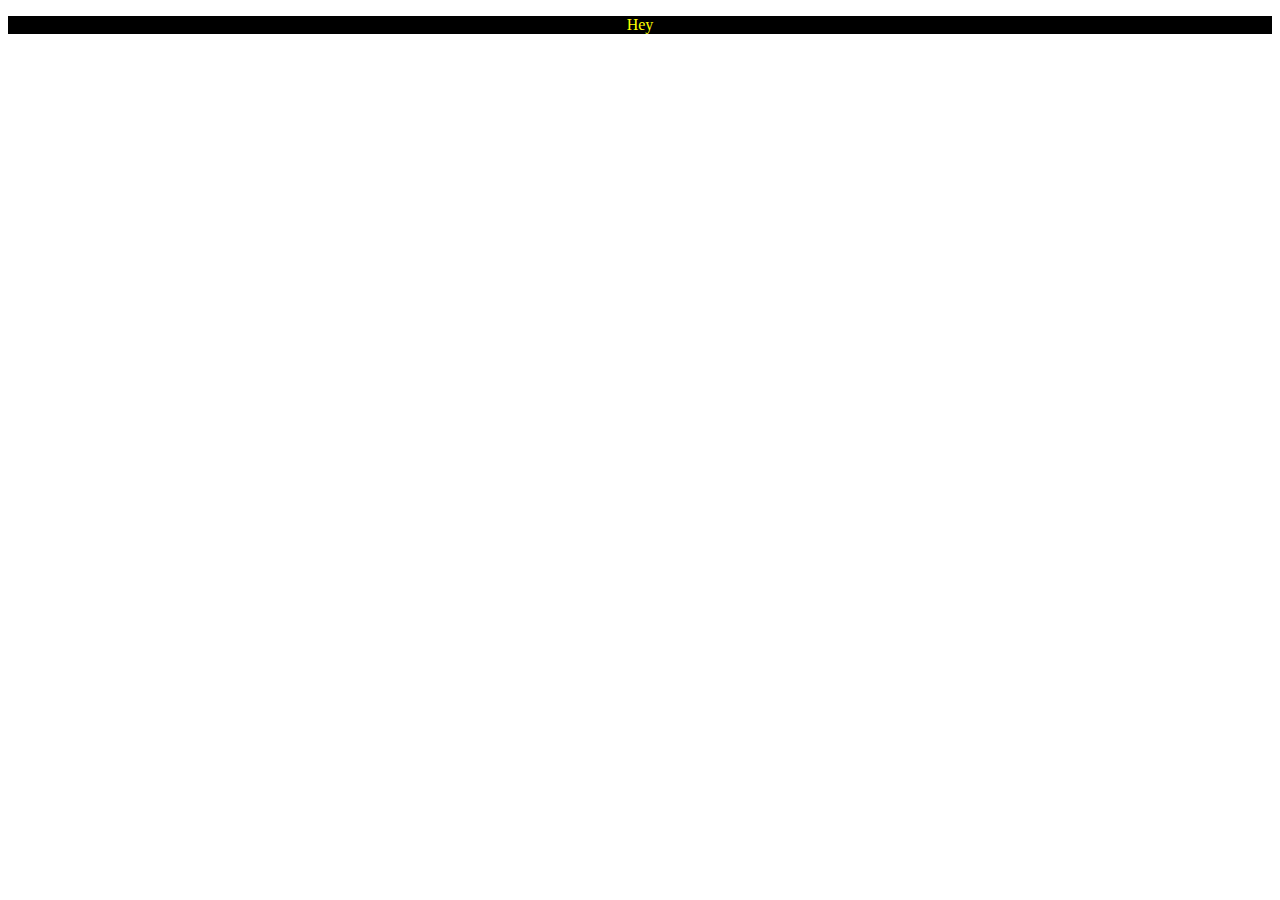
==== index.html @ 670a3866 "Revise" ====
<!DOCTYPE html>
<html lang="en">
<head>
  <meta charset="UTF-8">
  <meta name="viewport" content="width=device-width, initial-scale=1.0">
  <link rel="stylesheet" type="text/css" href="style.css"  />
  <title>Document</title>
</head>
<body>
  <p align="center">
    Hey
  </p>
    
  
</body>
</html>
---- style.css ----
p{
  color:yellow;
  background-color:black;
}
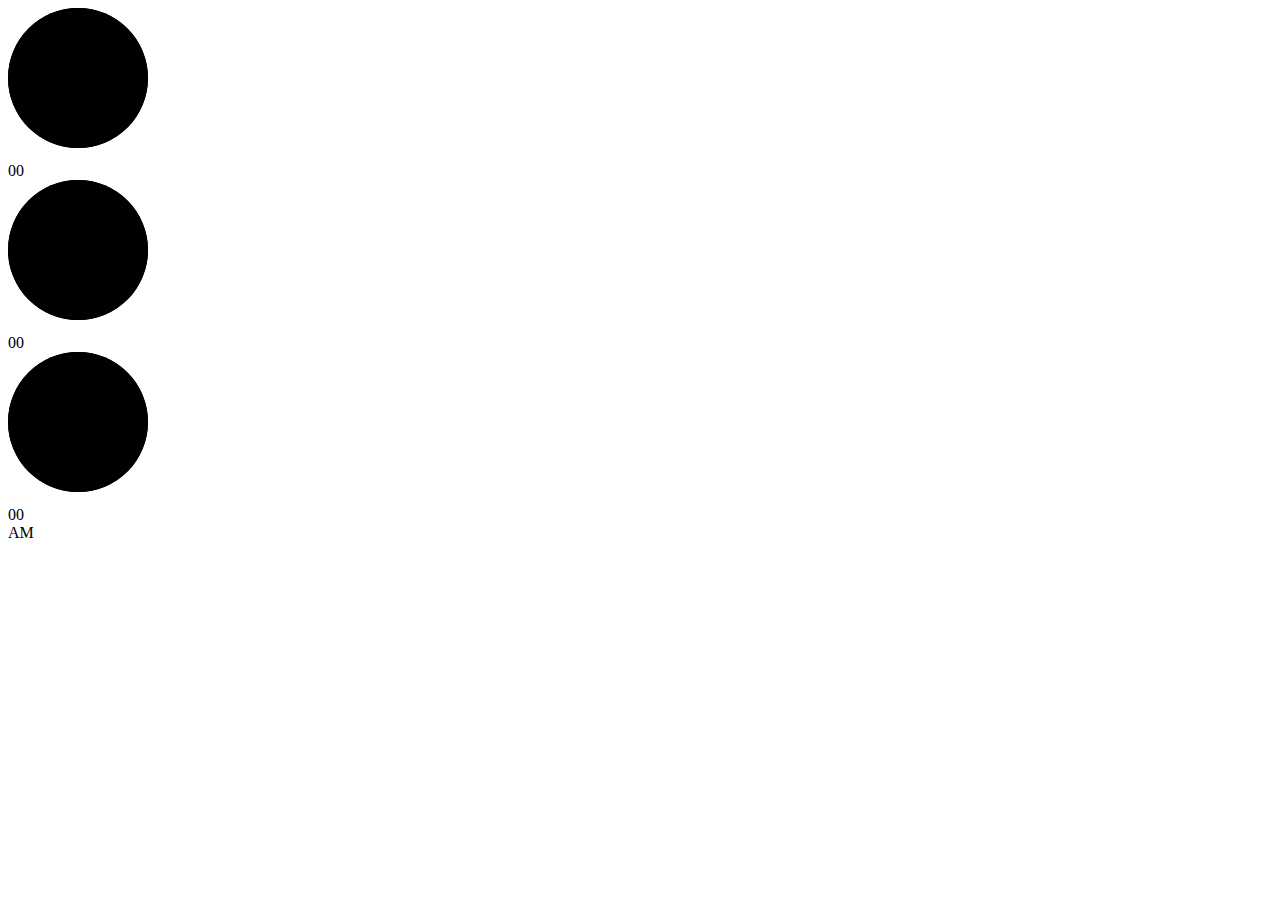
==== commit e392d8fa: "Revise" ====
--- a/index.html
+++ b/index.html
@@ -1,16 +1,44 @@
 <!DOCTYPE html>
 <html lang="en">
 <head>
-  <meta charset="UTF-8">
-  <meta name="viewport" content="width=device-width, initial-scale=1.0">
-  <link rel="stylesheet" type="text/css" href="style.css"  />
-  <title>Document</title>
+    <meta charset="UTF-8">
+    <meta http-equiv="X-UA-Compatible" content="IE=edge">
+    <meta name="viewport" content="width=device-width, initial-scale=1.0">
+    <title>Document</title>
+    <link rel="stylesheet" href="styles.css">
+    <script type="text/javascript" src="script.js"></script>
 </head>
 <body>
-  <p align="center">
-    Hey
-  </p>
-    
-  
+  <div class="container">
+    <div id="time">
+      <div class="circle" style="--color: #ff2972">
+        <div class="dots h_dot"></div>
+        <svg>
+          <circle cx="70" cy="70" r="70"></circle>
+          <circle cx="70" cy="70" r="70" id="hh"></circle>
+        </svg>
+        <div id="hours">00</div>
+      </div>
+      <div class="circle" style="--color: #fee800">
+        <div class="dots m_dot"></div>
+        <svg>
+          <circle cx="70" cy="70" r="70"></circle>
+          <circle cx="70" cy="70" r="70" id="mm"></circle>
+        </svg>
+        <div id="minutes">00</div>
+      </div>
+      <div class="circle" style="--color: #04fc43">
+        <div class="dots s_dot"></div>
+        <svg>
+          <circle cx="70" cy="70" r="70"></circle>
+          <circle cx="70" cy="70" r="70" id="ss"></circle>
+        </svg>
+        <div id="seconds">00</div>
+      </div>
+      <div class="ap">
+        <div id="ampm">AM</div>
+      </div>
+    </div>
+  </div>
 </body>
 </html>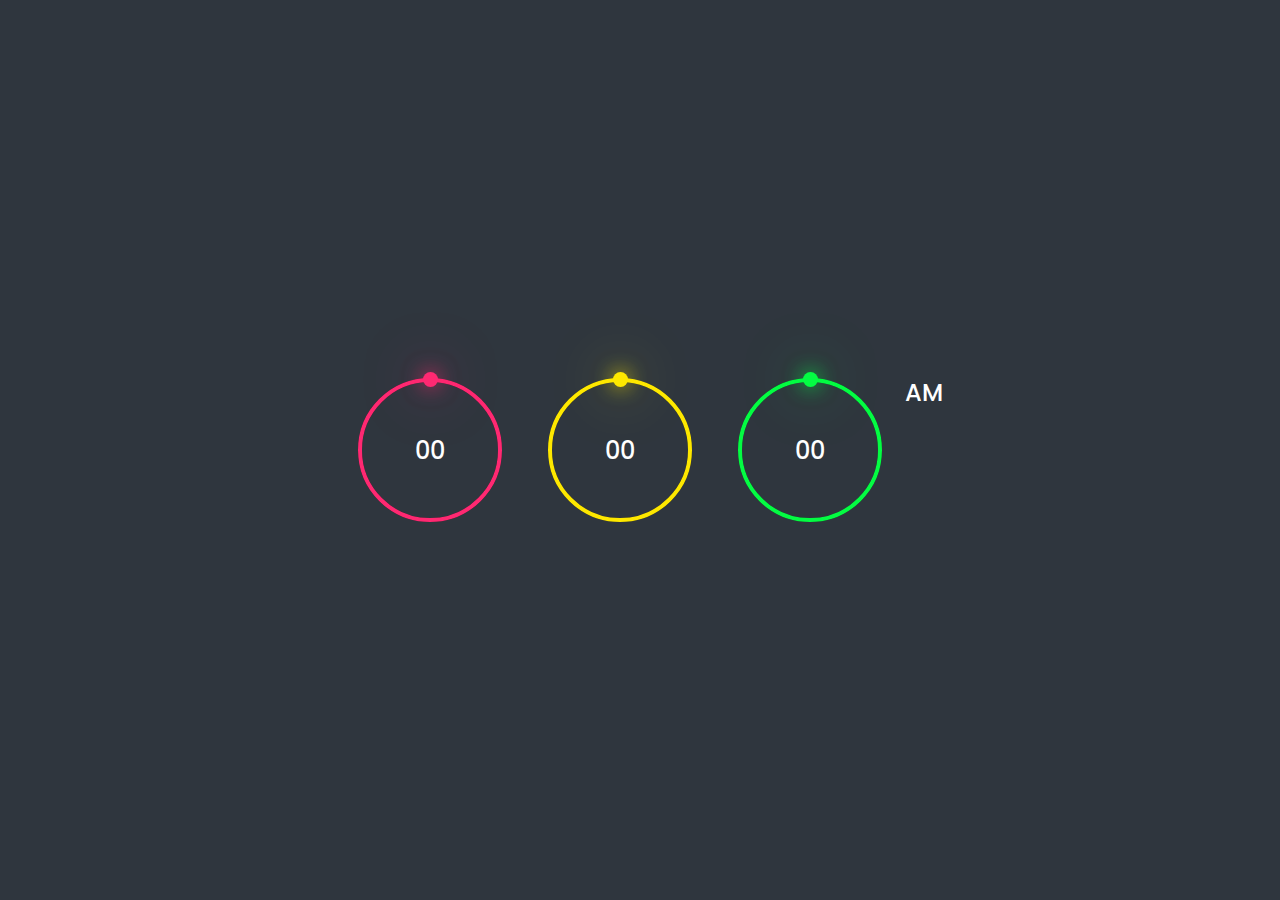
==== commit 59ea4f3a: "Code" ====
--- a/index.html
+++ b/index.html
@@ -5,7 +5,7 @@
     <meta http-equiv="X-UA-Compatible" content="IE=edge">
     <meta name="viewport" content="width=device-width, initial-scale=1.0">
     <title>Document</title>
-    <link rel="stylesheet" href="styles.css">
+    <link rel="stylesheet" href="style.css">
     <script type="text/javascript" src="script.js"></script>
 </head>
 <body>
--- a/style.css
+++ b/style.css
@@ -0,0 +1,95 @@
+@import url('https://fonts.googleapis.com/css2?family=Poppins:wght@100;300;400;500;600;700;800;900&display=swap');
+
+* {
+  margin: 0;
+  padding: 0;
+  box-sizing: border-box;
+  font-family: 'Poppins', sans-serif;
+}
+
+.container {
+  width: 100%;
+  min-height: 100vh;
+  display: flex;
+  justify-content: center;
+  align-items: center;
+  background: #2f363e;
+}
+
+#time {
+  display: flex;
+  gap: 40px;
+  color: #fff;
+}
+
+#time .circle {
+  position: relative;
+  width: 150px;
+  height: 150px;
+  display: flex;
+  justify-content: center;
+  align-items: center;
+}
+
+#time .circle svg {
+  position: relative;
+  width: 150px;
+  height: 150px;
+  transform: rotate(270deg);
+}
+
+#time .circle svg circle {
+  width: 100%;
+  height: 100%;
+  fill: transparent;
+  stroke: #191919;
+  stroke-width: 4px;
+  transform: translate(5px, 5px);
+}
+
+#time .circle svg circle:nth-child(2) {
+  stroke: var(--color);
+  stroke-dasharray: 440;
+}
+
+#time div {
+  position: absolute;
+  text-align: center;
+  font-size: 1.5rem;
+  font-weight: 500;
+}
+
+#time div span {
+  position: absolute;
+  transform: translate(-50%, 0px);
+  font-size: 0.5rem;
+  font-weight: 300;
+  letter-spacing: 0.1rem;
+  text-transform: uppercase;
+}
+
+#time .ap {
+  position: relative;
+  font-size: 1rem;
+  transform: translate(-20px);
+}
+
+.dots {
+  position: absolute;
+  width: 100%;
+  height: 100%;
+  display: flex;
+  justify-content: center;
+  z-index: 10;
+}
+
+.dots::before {
+  content: '';
+  position: absolute;
+  top: -3px;
+  width: 15px;
+  height: 15px;
+  background: var(--color);
+  border-radius: 50%;
+  box-shadow: 0 0 20px var(--color), 0 0 60px var(--color  );
+}